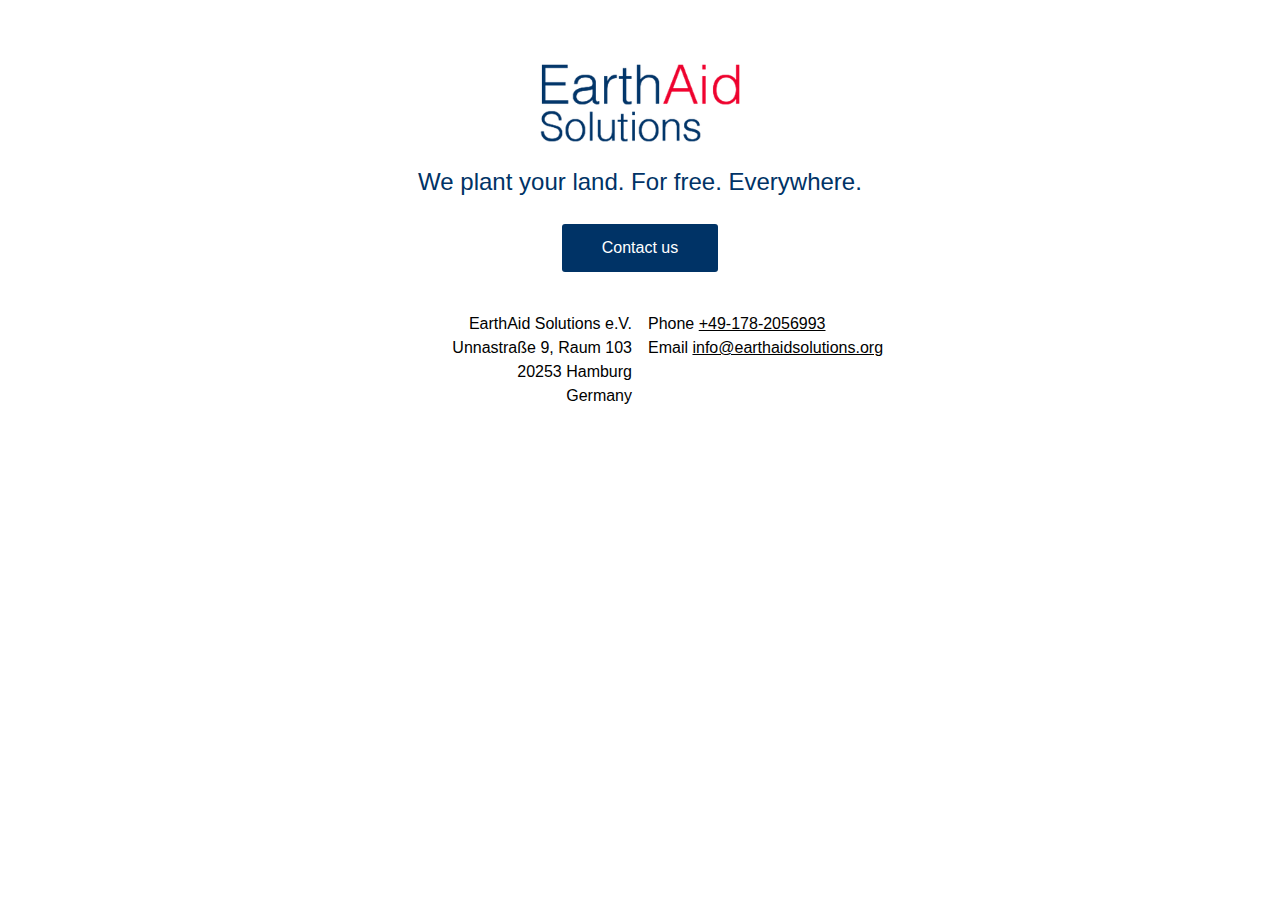
==== index.html @ a62a949a "First contents, basic design, bug fixes" ====
<!DOCTYPE html>
<meta charset=utf-8>
<meta name=viewport content="initial-scale=1, minimum-scale=1, width=device-width">
<title>EarthAid Solutions</title>
<link rel=stylesheet href=/setup/default.css>
<header>
	<img src=/media/logo.png alt="EarthAid Solutions">
	<p>We plant your land. For free. Everywhere.
</header>
<main>
	<a href=mailto:info@earthaidsolutions.org id=action>Contact us</a>
</main>
<footer>
	<p>EarthAid Solutions e.V.<br>Unnastraße 9, Raum 103<br>20253 Hamburg<br>Germany
	<p>Phone <a href=tel:+49-178-2056993>+49-178-2056993</a><br>Email <a href=mailto:info@earthaidsolutions.org>info@earthaidsolutions.org</a>
</footer>
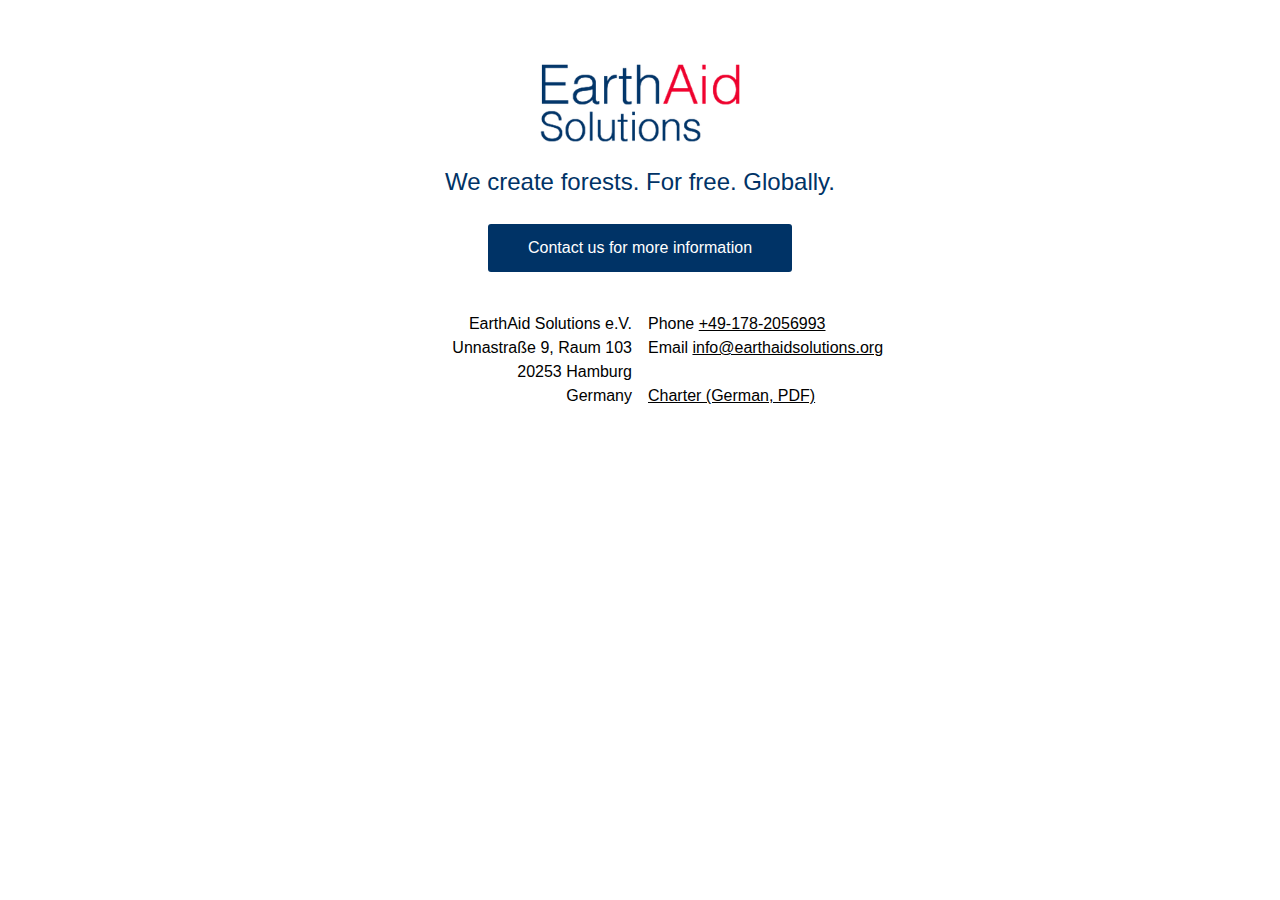
==== commit 3833e85a: "Added charter; updated slogan/copy; some design tweaks" ====
--- a/index.html
+++ b/index.html
@@ -5,12 +5,13 @@
 <link rel=stylesheet href=/setup/default.css>
 <header>
 	<img src=/media/logo.png alt="EarthAid Solutions">
-	<p>We plant your land. For free. Everywhere.
+	<p>We create forests. For free. Globally.
 </header>
 <main>
-	<a href=mailto:info@earthaidsolutions.org id=action>Contact us</a>
+	<a href=mailto:info@earthaidsolutions.org id=action>Contact us for more information</a>
 </main>
 <footer>
 	<p>EarthAid Solutions e.V.<br>Unnastraße 9, Raum 103<br>20253 Hamburg<br>Germany
 	<p>Phone <a href=tel:+49-178-2056993>+49-178-2056993</a><br>Email <a href=mailto:info@earthaidsolutions.org>info@earthaidsolutions.org</a>
+	<p><a href=/documents/earthaid-charter-20180108.pdf>Charter (German, PDF)</a>
 </footer>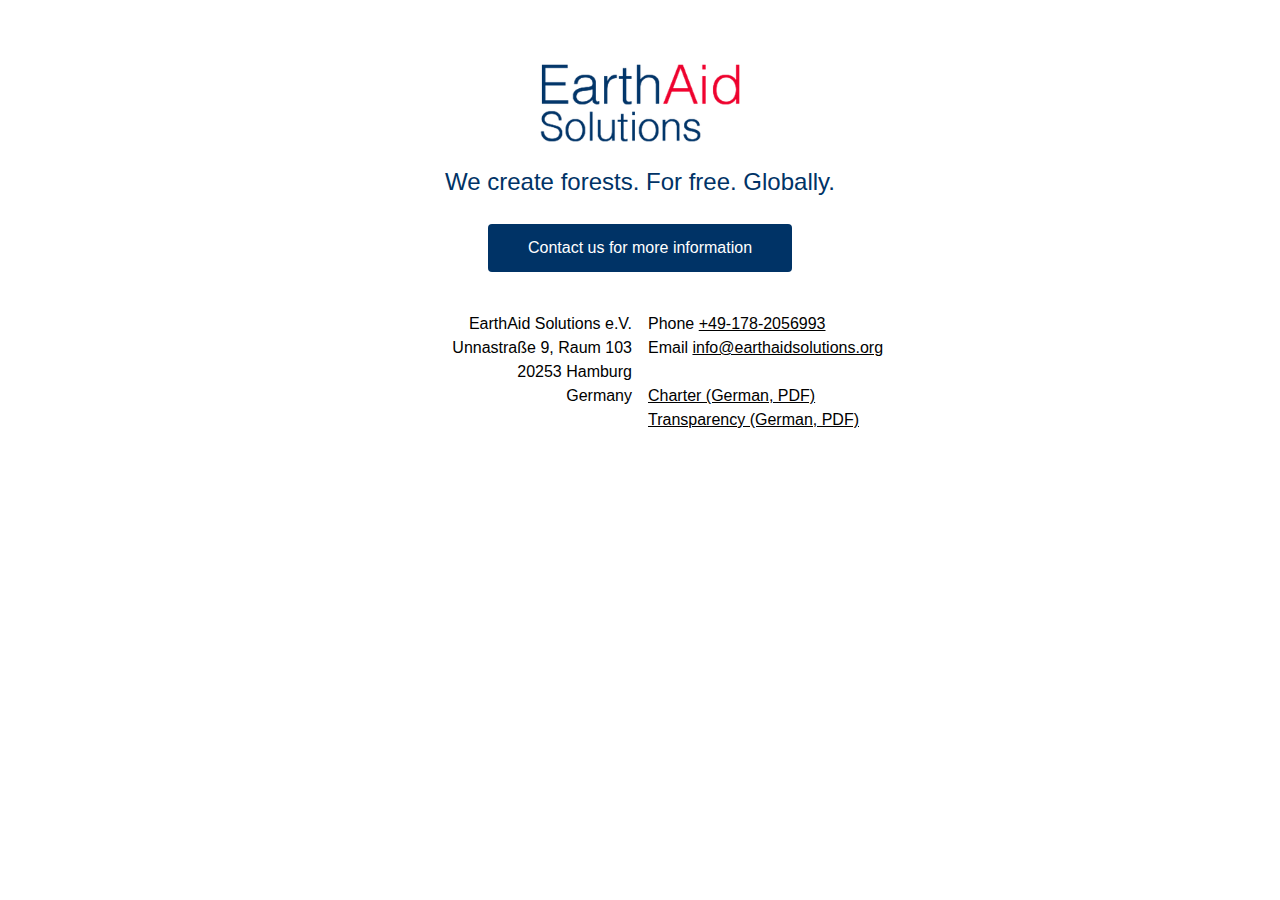
==== commit 756ab1db: "Added transparency doc" ====
--- a/index.html
+++ b/index.html
@@ -5,13 +5,13 @@
 <link rel=stylesheet href=/setup/default.css>
 <header>
 	<img src=/media/logo.png alt="EarthAid Solutions">
-	<p>We create forests. For free. Globally.
+	<p>We create forests. For free.&nbsp;Globally.
 </header>
 <main>
-	<a href=mailto:info@earthaidsolutions.org id=action>Contact us for more information</a>
+	<a href=mailto:info@earthaidsolutions.org id=action>Contact us for more&nbsp;information</a>
 </main>
 <footer>
 	<p>EarthAid Solutions e.V.<br>Unnastraße 9, Raum 103<br>20253 Hamburg<br>Germany
 	<p>Phone <a href=tel:+49-178-2056993>+49-178-2056993</a><br>Email <a href=mailto:info@earthaidsolutions.org>info@earthaidsolutions.org</a>
-	<p><a href=/documents/earthaid-charter-20180108.pdf>Charter (German, PDF)</a>
+	<p><a href=/documents/earthaid-charter-20180108.pdf>Charter (German, PDF)</a><br><a href=/documents/earthaid-transparency.pdf>Transparency (German, PDF)</a>
 </footer>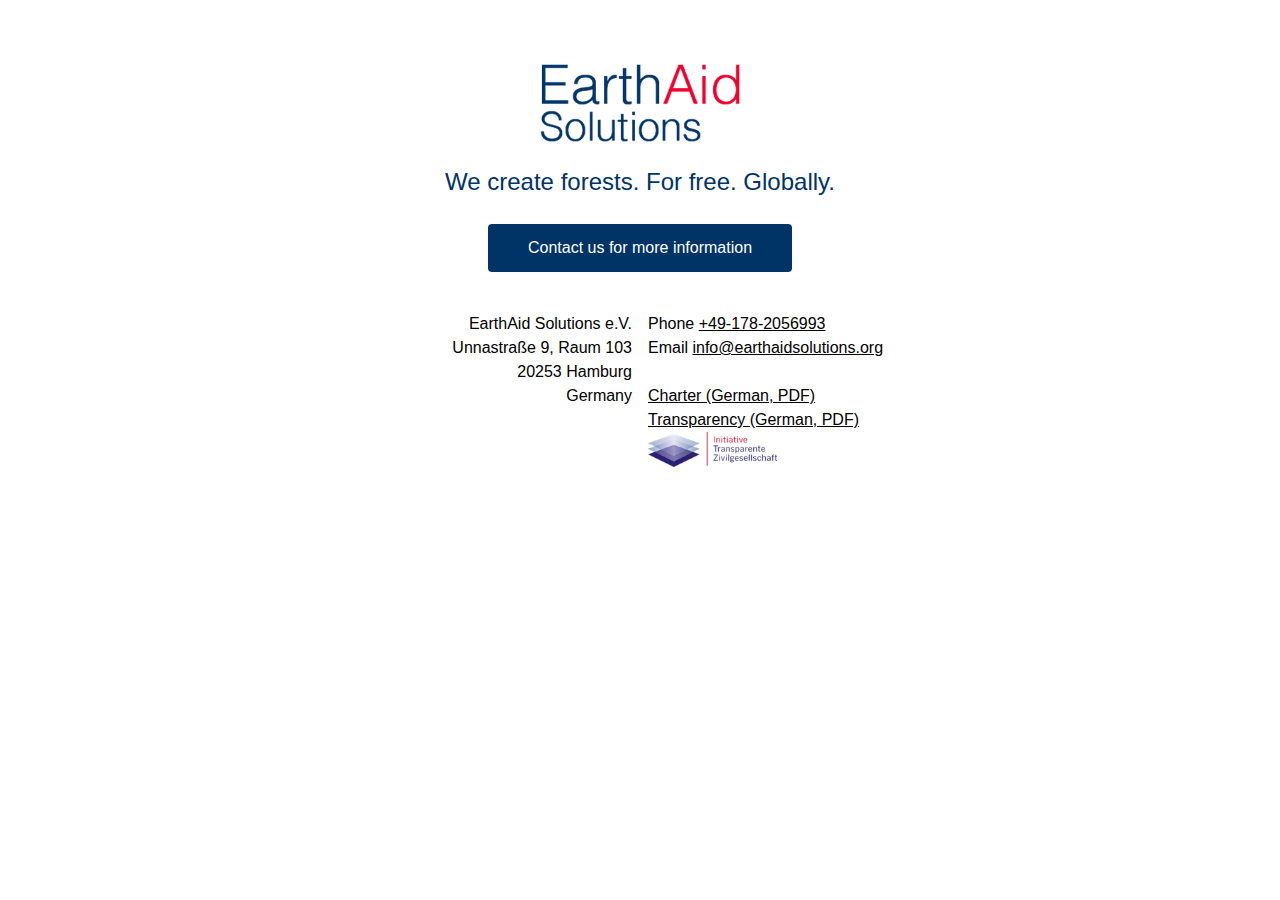
==== commit 145951c6: "Added ITZ logo" ====
--- a/index.html
+++ b/index.html
@@ -13,5 +13,5 @@
 <footer>
 	<p>EarthAid Solutions e.V.<br>Unnastraße 9, Raum 103<br>20253 Hamburg<br>Germany
 	<p>Phone <a href=tel:+49-178-2056993>+49-178-2056993</a><br>Email <a href=mailto:info@earthaidsolutions.org>info@earthaidsolutions.org</a>
-	<p><a href=/documents/earthaid-charter-20180108.pdf>Charter (German, PDF)</a><br><a href=/documents/earthaid-transparency.pdf>Transparency (German, PDF)</a>
+	<p><a href=/documents/earthaid-charter-20180108.pdf>Charter (German, PDF)</a><br><a href=/documents/earthaid-transparency.pdf>Transparency (German, PDF) <img src=/media/logo-itz.png alt="Initiative Transparente Zivilgesellschaft"></a>
 </footer>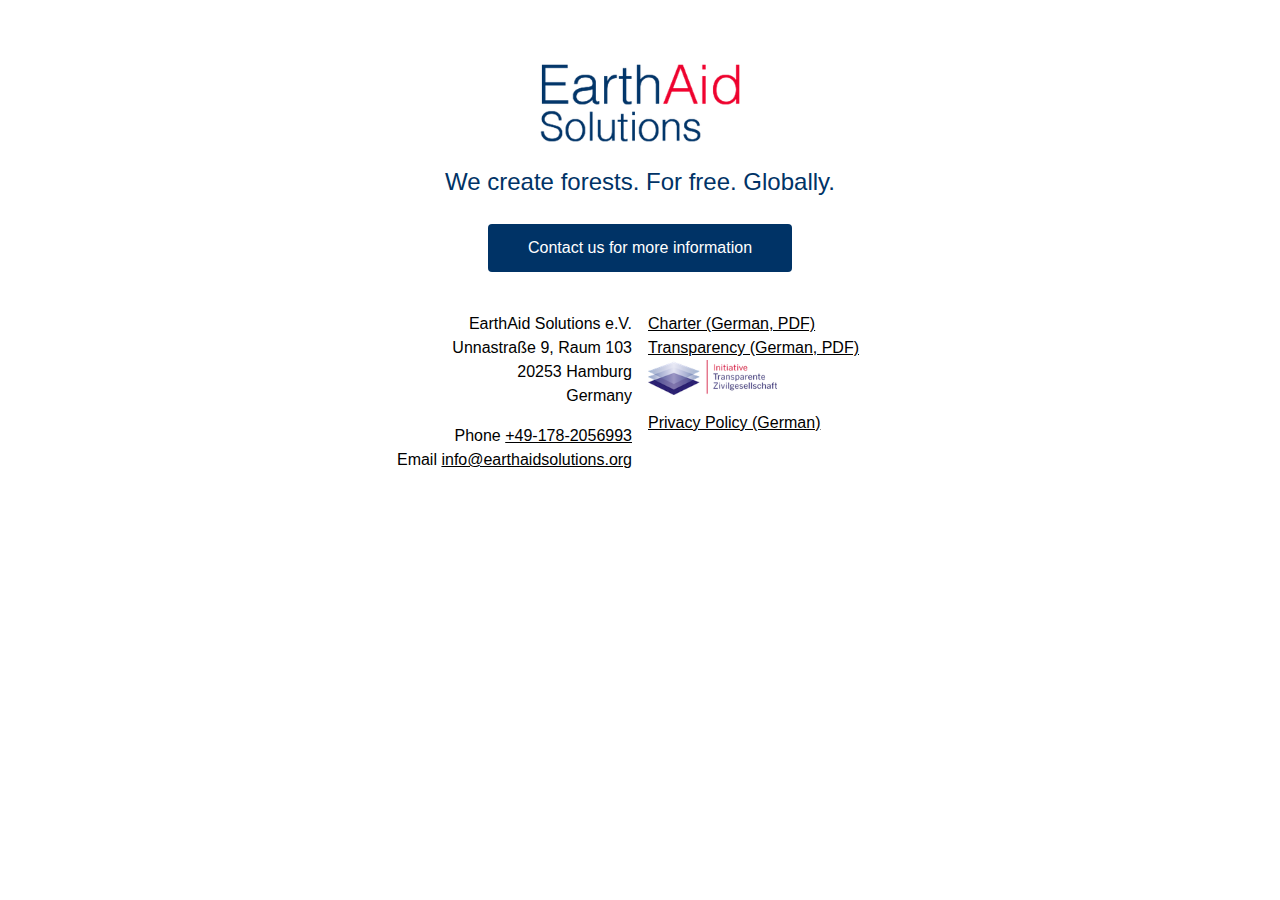
==== commit 9b1892f7: "Privacy policy init, styling reshuffle" ====
--- a/index.html
+++ b/index.html
@@ -2,7 +2,7 @@
 <meta charset=utf-8>
 <meta name=viewport content="initial-scale=1, minimum-scale=1, width=device-width">
 <title>EarthAid Solutions</title>
-<link rel=stylesheet href=/setup/default.css>
+<link rel=stylesheet href=setup/default.css>
 <header>
 	<img src=/media/logo.png alt="EarthAid Solutions">
 	<p>We create forests. For free.&nbsp;Globally.
@@ -11,7 +11,177 @@
 	<a href=mailto:info@earthaidsolutions.org id=action>Contact us for more&nbsp;information</a>
 </main>
 <footer>
-	<p>EarthAid Solutions e.V.<br>Unnastraße 9, Raum 103<br>20253 Hamburg<br>Germany
-	<p>Phone <a href=tel:+49-178-2056993>+49-178-2056993</a><br>Email <a href=mailto:info@earthaidsolutions.org>info@earthaidsolutions.org</a>
-	<p><a href=/documents/earthaid-charter-20180108.pdf>Charter (German, PDF)</a><br><a href=/documents/earthaid-transparency.pdf>Transparency (German, PDF) <img src=/media/logo-itz.png alt="Initiative Transparente Zivilgesellschaft"></a>
-</footer>+	<section>
+		<p>EarthAid Solutions e.V.<br>Unnastraße 9, Raum 103<br>20253 Hamburg<br>Germany
+		<p>Phone <a href=tel:+49-178-2056993>+49-178-2056993</a><br>Email <a href=mailto:info@earthaidsolutions.org>info@earthaidsolutions.org</a>
+	</section>
+	<ul>
+		<li><a href=/documents/earthaid-charter-20180108.pdf>Charter (German, PDF)</a>
+		<li><a href=/documents/earthaid-transparency.pdf>Transparency (German, PDF) <img src=/media/logo-itz.png alt="Initiative Transparente Zivilgesellschaft"></a>
+		<li><a href="#privacy">Privacy Policy (German)</a>
+	</ul>
+</footer>
+<section id=privacy>
+	<h2>Datenschutzerklärung</h2>
+	<p>Wir freuen uns sehr über Ihr Interesse an unserem Unternehmen. Datenschutz hat einen besonders hohen Stellenwert für die Geschäftsleitung der EarthAid Solutions e.V. Eine Nutzung der Internetseiten der EarthAid Solutions e.V. ist grundsätzlich ohne jede Angabe personenbezogener Daten möglich. Sofern eine betroffene Person besondere Services unseres Unternehmens über unsere Internetseite in Anspruch nehmen möchte, könnte jedoch eine Verarbeitung personenbezogener Daten erforderlich werden. Ist die Verarbeitung personenbezogener Daten erforderlich und besteht für eine solche Verarbeitung keine gesetzliche Grundlage, holen wir generell eine Einwilligung der betroffenen Person ein.
+	<p>Die Verarbeitung personenbezogener Daten, beispielsweise des Namens, der Anschrift, E-Mail-Adresse oder Telefonnummer einer betroffenen Person, erfolgt stets im Einklang mit der Datenschutz-Grundverordnung und in Übereinstimmung mit den für die EarthAid Solutions e.V. geltenden landesspezifischen Datenschutzbestimmungen. Mittels dieser Datenschutzerklärung möchte unser Unternehmen die Öffentlichkeit über Art, Umfang und Zweck der von uns erhobenen, genutzten und verarbeiteten personenbezogenen Daten informieren. Ferner werden betroffene Personen mittels dieser Datenschutzerklärung über die ihnen zustehenden Rechte aufgeklärt.
+	<p>Die EarthAid Solutions e.V. hat als für die Verarbeitung Verantwortlicher zahlreiche technische und organisatorische Maßnahmen umgesetzt, um einen möglichst lückenlosen Schutz der über diese Internetseite verarbeiteten personenbezogenen Daten sicherzustellen. Dennoch können Internetbasierte Datenübertragungen grundsätzlich Sicherheitslücken aufweisen, sodass ein absoluter Schutz nicht gewährleistet werden kann. Aus diesem Grund steht es jeder betroffenen Person frei, personenbezogene Daten auch auf alternativen Wegen, beispielsweise telefonisch, an uns zu übermitteln.
+	<h3>1. Begriffsbestimmungen</h3>
+	<p>Die Datenschutzerklärung der EarthAid Solutions e.V. beruht auf den Begrifflichkeiten, die durch den Europäischen Richtlinien- und Verordnungsgeber beim Erlass der Datenschutz-Grundverordnung (DS-GVO) verwendet wurden. Unsere Datenschutzerklärung soll sowohl für die Öffentlichkeit als auch für unsere Kunden und Geschäftspartner einfach lesbar und verständlich sein. Um dies zu gewährleisten, möchten wir vorab die verwendeten Begrifflichkeiten erläutern.
+	<p>Wir verwenden in dieser Datenschutzerklärung unter anderem die folgenden Begriffe:
+		<ul>
+			<li>
+				<h4>a) personenbezogene Daten</h4>
+	<p>Personenbezogene Daten sind alle Informationen, die sich auf eine identifizierte oder identifizierbare natürliche Person (im Folgenden „betroffene Person“) beziehen. Als identifizierbar wird eine natürliche Person angesehen, die direkt oder indirekt, insbesondere mittels Zuordnung zu einer Kennung wie einem Namen, zu einer Kennnummer, zu Standortdaten, zu einer Online-Kennung oder zu einem oder mehreren besonderen Merkmalen, die Ausdruck der physischen, physiologischen, genetischen, psychischen, wirtschaftlichen, kulturellen oder sozialen Identität dieser natürlichen Person sind, identifiziert werden kann.
+		<li>
+			<h4>b) betroffene Person</h4>
+	<p>Betroffene Person ist jede identifizierte oder identifizierbare natürliche Person, deren personenbezogene Daten von dem für die Verarbeitung Verantwortlichen verarbeitet werden.
+		<li>
+			<h4>c) Verarbeitung</h4>
+	<p>Verarbeitung ist jeder mit oder ohne Hilfe automatisierter Verfahren ausgeführte Vorgang oder jede solche Vorgangsreihe im Zusammenhang mit personenbezogenen Daten wie das Erheben, das Erfassen, die Organisation, das Ordnen, die Speicherung, die Anpassung oder Veränderung, das Auslesen, das Abfragen, die Verwendung, die Offenlegung durch Übermittlung, Verbreitung oder eine andere Form der Bereitstellung, den Abgleich oder die Verknüpfung, die Einschränkung, das Löschen oder die Vernichtung.
+		<li>
+			<h4>d) Einschränkung der Verarbeitung</h4>
+	<p>Einschränkung der Verarbeitung ist die Markierung gespeicherter personenbezogener Daten mit dem Ziel, ihre künftige Verarbeitung einzuschränken.
+		<li>
+			<h4>e) Profiling</h4>
+	<p>Profiling ist jede Art der automatisierten Verarbeitung personenbezogener Daten, die darin besteht, dass diese personenbezogenen Daten verwendet werden, um bestimmte persönliche Aspekte, die sich auf eine natürliche Person beziehen, zu bewerten, insbesondere, um Aspekte bezüglich Arbeitsleistung, wirtschaftlicher Lage, Gesundheit, persönlicher Vorlieben, Interessen, Zuverlässigkeit, Verhalten, Aufenthaltsort oder Ortswechsel dieser natürlichen Person zu analysieren oder vorherzusagen.
+		<li>
+			<h4>f) Pseudonymisierung</h4>
+	<p>Pseudonymisierung ist die Verarbeitung personenbezogener Daten in einer Weise, auf welche die personenbezogenen Daten ohne Hinzuziehung zusätzlicher Informationen nicht mehr einer spezifischen betroffenen Person zugeordnet werden können, sofern diese zusätzlichen Informationen gesondert aufbewahrt werden und technischen und organisatorischen Maßnahmen unterliegen, die gewährleisten, dass die personenbezogenen Daten nicht einer identifizierten oder identifizierbaren natürlichen Person zugewiesen werden.
+		<li>
+			<h4>g) Verantwortlicher oder für die Verarbeitung Verantwortlicher</h4>
+	<p>Verantwortlicher oder für die Verarbeitung Verantwortlicher ist die natürliche oder juristische Person, Behörde, Einrichtung oder andere Stelle, die allein oder gemeinsam mit anderen über die Zwecke und Mittel der Verarbeitung von personenbezogenen Daten entscheidet. Sind die Zwecke und Mittel dieser Verarbeitung durch das Unionsrecht oder das Recht der Mitgliedstaaten vorgegeben, so kann der Verantwortliche beziehungsweise können die bestimmten Kriterien seiner Benennung nach dem Unionsrecht oder dem Recht der Mitgliedstaaten vorgesehen werden.
+		<li>
+			<h4>h) Auftragsverarbeiter</h4>
+	<p>Auftragsverarbeiter ist eine natürliche oder juristische Person, Behörde, Einrichtung oder andere Stelle, die personenbezogene Daten im Auftrag des Verantwortlichen verarbeitet.
+		<li>
+			<h4>i) Empfänger</h4>
+	<p>Empfänger ist eine natürliche oder juristische Person, Behörde, Einrichtung oder andere Stelle, der personenbezogene Daten offengelegt werden, unabhängig davon, ob es sich bei ihr um einen Dritten handelt oder nicht. Behörden, die im Rahmen eines bestimmten Untersuchungsauftrags nach dem Unionsrecht oder dem Recht der Mitgliedstaaten möglicherweise personenbezogene Daten erhalten, gelten jedoch nicht als Empfänger.
+		<li>
+			<h4>j) Dritter</h4>
+	<p>Dritter ist eine natürliche oder juristische Person, Behörde, Einrichtung oder andere Stelle außer der betroffenen Person, dem Verantwortlichen, dem Auftragsverarbeiter und den Personen, die unter der unmittelbaren Verantwortung des Verantwortlichen oder des Auftragsverarbeiters befugt sind, die personenbezogenen Daten zu verarbeiten.
+		<li>
+			<h4>k) Einwilligung</h4>
+	<p>Einwilligung ist jede von der betroffenen Person freiwillig für den bestimmten Fall in informierter Weise und unmissverständlich abgegebene Willensbekundung in Form einer Erklärung oder einer sonstigen eindeutigen bestätigenden Handlung, mit der die betroffene Person zu verstehen gibt, dass sie mit der Verarbeitung der sie betreffenden personenbezogenen Daten einverstanden ist.
+		</ul>
+	<h3>2. Name und Anschrift des für die Verarbeitung Verantwortlichen</h3>
+	<p>Verantwortlicher im Sinne der Datenschutz-Grundverordnung, sonstiger in den Mitgliedstaaten der Europäischen Union geltenden Datenschutzgesetze und anderer Bestimmungen mit datenschutzrechtlichem Charakter ist die:
+	<p>EarthAid Solutions e.V. <!-- @@ -->(Kontaktdaten obenstehend)
+	<h3>3. Erfassung von allgemeinen Daten und Informationen</h3>
+	<p>Die Internetseite der EarthAid Solutions e.V. erfasst mit jedem Aufruf der Internetseite durch eine betroffene Person oder ein automatisiertes System eine Reihe von allgemeinen Daten und Informationen. Diese allgemeinen Daten und Informationen werden in den Logfiles des Servers gespeichert. Erfasst werden können die (1) verwendeten Browsertypen und Versionen, (2) das vom zugreifenden System verwendete Betriebssystem, (3) die Internetseite, von welcher ein zugreifendes System auf unsere Internetseite gelangt (sogenannte Referrer), (4) die Unterwebseiten, welche über ein zugreifendes System auf unserer Internetseite angesteuert werden, (5) das Datum und die Uhrzeit eines Zugriffs auf die Internetseite, (6) eine Internet-Protokoll-Adresse (IP-Adresse), (7) der Internet-Service-Provider des zugreifenden Systems und (8) sonstige ähnliche Daten und Informationen, die der Gefahrenabwehr im Falle von Angriffen auf unsere informationstechnologischen Systeme dienen.
+	<p>Bei der Nutzung dieser allgemeinen Daten und Informationen zieht die EarthAid Solutions e.V. keine Rückschlüsse auf die betroffene Person. Diese Informationen werden vielmehr benötigt, um (1) die Inhalte unserer Internetseite korrekt auszuliefern, (2) die Inhalte unserer Internetseite sowie die Werbung für diese zu optimieren, (3) die dauerhafte Funktionsfähigkeit unserer informationstechnologischen Systeme und der Technik unserer Internetseite zu gewährleisten sowie (4) um Strafverfolgungsbehörden im Falle eines Cyberangriffes die zur Strafverfolgung notwendigen Informationen bereitzustellen. Diese anonym erhobenen Daten und Informationen werden durch die EarthAid Solutions e.V. daher einerseits statistisch und ferner mit dem Ziel ausgewertet, den Datenschutz und die Datensicherheit in unserem Unternehmen zu erhöhen, um letztlich ein optimales Schutzniveau für die von uns verarbeiteten personenbezogenen Daten sicherzustellen. Die anonymen Daten der Server-Logfiles werden getrennt von allen durch eine betroffene Person angegebenen personenbezogenen Daten gespeichert.
+	<h3>4. Kontaktmöglichkeit über die Internetseite</h3>
+	<p>Die Internetseite der EarthAid Solutions e.V. enthält aufgrund von gesetzlichen Vorschriften Angaben, die eine schnelle elektronische Kontaktaufnahme zu unserem Unternehmen sowie eine unmittelbare Kommunikation mit uns ermöglichen, was ebenfalls eine allgemeine Adresse der sogenannten elektronischen Post (E-Mail-Adresse) umfasst. Sofern eine betroffene Person per E-Mail oder über ein Kontaktformular den Kontakt mit dem für die Verarbeitung Verantwortlichen aufnimmt, werden die von der betroffenen Person übermittelten personenbezogenen Daten automatisch gespeichert. Solche auf freiwilliger Basis von einer betroffenen Person an den für die Verarbeitung Verantwortlichen übermittelten personenbezogenen Daten werden für Zwecke der Bearbeitung oder der Kontaktaufnahme zur betroffenen Person gespeichert. Es erfolgt keine Weitergabe dieser personenbezogenen Daten an Dritte.
+	<h3>5. Routinemäßige Löschung und Sperrung von personenbezogenen Daten</h3>
+	<p>Der für die Verarbeitung Verantwortliche verarbeitet und speichert personenbezogene Daten der betroffenen Person nur für den Zeitraum, der zur Erreichung des Speicherungszwecks erforderlich ist oder sofern dies durch den Europäischen Richtlinien- und Verordnungsgeber oder einen anderen Gesetzgeber in Gesetzen oder Vorschriften, welchen der für die Verarbeitung Verantwortliche unterliegt, vorgesehen wurde.
+	<p>Entfällt der Speicherungszweck oder läuft eine vom Europäischen Richtlinien- und Verordnungsgeber oder einem anderen zuständigen Gesetzgeber vorgeschriebene Speicherfrist ab, werden die personenbezogenen Daten routinemäßig und entsprechend den gesetzlichen Vorschriften gesperrt oder gelöscht.
+	<h3>6. Rechte der betroffenen Person</h3>
+	<ul>
+		<li>
+			<h4>a) Recht auf Bestätigung</h4>
+			<p>Jede betroffene Person hat das vom Europäischen Richtlinien- und Verordnungsgeber eingeräumte Recht, von dem für die Verarbeitung Verantwortlichen eine Bestätigung darüber zu verlangen, ob sie betreffende personenbezogene Daten verarbeitet werden. Möchte eine betroffene Person dieses Bestätigungsrecht in Anspruch nehmen, kann sie sich hierzu jederzeit an einen Mitarbeiter des für die Verarbeitung Verantwortlichen wenden.
+		<li>
+			<h4>b) Recht auf Auskunft</h4>
+			<p>Jede von der Verarbeitung personenbezogener Daten betroffene Person hat das vom Europäischen Richtlinien- und Verordnungsgeber gewährte Recht, jederzeit von dem für die Verarbeitung Verantwortlichen unentgeltliche Auskunft über die zu seiner Person gespeicherten personenbezogenen Daten und eine Kopie dieser Auskunft zu erhalten. Ferner hat der Europäische Richtlinien- und Verordnungsgeber der betroffenen Person Auskunft über folgende Informationen zugestanden:
+
+	<!-- @@ -->
+
+			<ul>
+				<li>die Verarbeitungszwecke</li>
+				<li>die Kategorien personenbezogener Daten, die verarbeitet werden</li>
+				<li>die Empfänger oder Kategorien von Empfängern, gegenüber denen die personenbezogenen Daten offengelegt worden sind oder noch offengelegt werden, insbesondere bei Empfängern in Drittländern oder bei internationalen Organisationen</li>
+				<li>falls möglich die geplante Dauer, für die die personenbezogenen Daten gespeichert werden, oder, falls dies nicht möglich ist, die Kriterien für die Festlegung dieser Dauer</li>
+				<li>das Bestehen eines Rechts auf Berichtigung oder Löschung der sie betreffenden personenbezogenen Daten oder auf Einschränkung der Verarbeitung durch den Verantwortlichen oder eines Widerspruchsrechts gegen diese Verarbeitung</li>
+				<li>das Bestehen eines Beschwerderechts bei einer Aufsichtsbehörde</li>
+				<li>wenn die personenbezogenen Daten nicht bei der betroffenen Person erhoben werden: Alle verfügbaren Informationen über die Herkunft der Daten</li>
+				<li>das Bestehen einer automatisierten Entscheidungsfindung einschließlich Profiling gemäß Artikel 22 Abs.1 und 4 DS-GVO und – zumindest in diesen Fällen – aussagekräftige Informationen über die involvierte Logik sowie die Tragweite und die angestrebten Auswirkungen einer derartigen Verarbeitung für die betroffene Person</li>
+
+			</ul>
+			<p>Ferner steht der betroffenen Person ein Auskunftsrecht darüber zu, ob personenbezogene Daten an ein Drittland oder an eine internationale Organisation übermittelt wurden. Sofern dies der Fall ist, so steht der betroffenen Person im Übrigen das Recht zu, Auskunft über die geeigneten Garantien im Zusammenhang mit der Übermittlung zu erhalten.
+
+			<p>Möchte eine betroffene Person dieses Auskunftsrecht in Anspruch nehmen, kann sie sich hierzu jederzeit an einen Mitarbeiter des für die Verarbeitung Verantwortlichen wenden.
+		</li>
+		<li><h4>c) Recht auf Berichtigung</h4>
+			<p>Jede von der Verarbeitung personenbezogener Daten betroffene Person hat das vom Europäischen Richtlinien- und Verordnungsgeber gewährte Recht, die unverzügliche Berichtigung sie betreffender unrichtiger personenbezogener Daten zu verlangen. Ferner steht der betroffenen Person das Recht zu, unter Berücksichtigung der Zwecke der Verarbeitung, die Vervollständigung unvollständiger personenbezogener Daten – auch mittels einer ergänzenden Erklärung – zu verlangen.
+
+			<p>Möchte eine betroffene Person dieses Berichtigungsrecht in Anspruch nehmen, kann sie sich hierzu jederzeit an einen Mitarbeiter des für die Verarbeitung Verantwortlichen wenden.</li>
+		<li>
+			<h4>d) Recht auf Löschung (Recht auf Vergessen werden)</h4>
+			<p>Jede von der Verarbeitung personenbezogener Daten betroffene Person hat das vom Europäischen Richtlinien- und Verordnungsgeber gewährte Recht, von dem Verantwortlichen zu verlangen, dass die sie betreffenden personenbezogenen Daten unverzüglich gelöscht werden, sofern einer der folgenden Gründe zutrifft und soweit die Verarbeitung nicht erforderlich ist:
+
+			<ul>
+				<li>Die personenbezogenen Daten wurden für solche Zwecke erhoben oder auf sonstige Weise verarbeitet, für welche sie nicht mehr notwendig sind.</li>
+				<li>Die betroffene Person widerruft ihre Einwilligung, auf die sich die Verarbeitung gemäß Art. 6 Abs. 1 Buchstabe a DS-GVO oder Art. 9 Abs. 2 Buchstabe a DS-GVO stützte, und es fehlt an einer anderweitigen Rechtsgrundlage für die Verarbeitung.</li>
+				<li>Die betroffene Person legt gemäß Art. 21 Abs. 1 DS-GVO Widerspruch gegen die Verarbeitung ein, und es liegen keine vorrangigen berechtigten Gründe für die Verarbeitung vor, oder die betroffene Person legt gemäß Art. 21 Abs. 2 DS-GVO Widerspruch gegen die Verarbeitung ein.</li>
+				<li>Die personenbezogenen Daten wurden unrechtmäßig verarbeitet.</li>
+				<li>Die Löschung der personenbezogenen Daten ist zur Erfüllung einer rechtlichen Verpflichtung nach dem Unionsrecht oder dem Recht der Mitgliedstaaten erforderlich, dem der Verantwortliche unterliegt.</li>
+				<li>Die personenbezogenen Daten wurden in Bezug auf angebotene Dienste der Informationsgesellschaft gemäß Art. 8 Abs. 1 DS-GVO erhoben.</li>
+
+			</ul>
+			<p>Sofern einer der oben genannten Gründe zutrifft und eine betroffene Person die Löschung von personenbezogenen Daten, die bei der EarthAid Solutions e.V. gespeichert sind, veranlassen möchte, kann sie sich hierzu jederzeit an einen Mitarbeiter des für die Verarbeitung Verantwortlichen wenden. Der Mitarbeiter der EarthAid Solutions e.V. wird veranlassen, dass dem Löschverlangen unverzüglich nachgekommen wird.
+
+			<p>Wurden die personenbezogenen Daten von der EarthAid Solutions e.V. öffentlich gemacht und ist unser Unternehmen als Verantwortlicher gemäß Art. 17 Abs. 1 DS-GVO zur Löschung der personenbezogenen Daten verpflichtet, so trifft die EarthAid Solutions e.V. unter Berücksichtigung der verfügbaren Technologie und der Implementierungskosten angemessene Maßnahmen, auch technischer Art, um andere für die Datenverarbeitung Verantwortliche, welche die veröffentlichten personenbezogenen Daten verarbeiten, darüber in Kenntnis zu setzen, dass die betroffene Person von diesen anderen für die Datenverarbeitung Verantwortlichen die Löschung sämtlicher Links zu diesen personenbezogenen Daten oder von Kopien oder Replikationen dieser personenbezogenen Daten verlangt hat, soweit die Verarbeitung nicht erforderlich ist. Der Mitarbeiter der EarthAid Solutions e.V. wird im Einzelfall das Notwendige veranlassen.
+		</li>
+		<li><h4>e) Recht auf Einschränkung der Verarbeitung</h4>
+			<p>Jede von der Verarbeitung personenbezogener Daten betroffene Person hat das vom Europäischen Richtlinien- und Verordnungsgeber gewährte Recht, von dem Verantwortlichen die Einschränkung der Verarbeitung zu verlangen, wenn eine der folgenden Voraussetzungen gegeben ist:
+
+			<ul>
+				<li>Die Richtigkeit der personenbezogenen Daten wird von der betroffenen Person bestritten, und zwar für eine Dauer, die es dem Verantwortlichen ermöglicht, die Richtigkeit der personenbezogenen Daten zu überprüfen.</li>
+				<li>Die Verarbeitung ist unrechtmäßig, die betroffene Person lehnt die Löschung der personenbezogenen Daten ab und verlangt stattdessen die Einschränkung der Nutzung der personenbezogenen Daten.</li>
+				<li>Der Verantwortliche benötigt die personenbezogenen Daten für die Zwecke der Verarbeitung nicht länger, die betroffene Person benötigt sie jedoch zur Geltendmachung, Ausübung oder Verteidigung von Rechtsansprüchen.</li>
+				<li>Die betroffene Person hat Widerspruch gegen die Verarbeitung gem. Art. 21 Abs. 1 DS-GVO eingelegt und es steht noch nicht fest, ob die berechtigten Gründe des Verantwortlichen gegenüber denen der betroffenen Person überwiegen.</li>
+
+			</ul>
+			<p>Sofern eine der oben genannten Voraussetzungen gegeben ist und eine betroffene Person die Einschränkung von personenbezogenen Daten, die bei der EarthAid Solutions e.V. gespeichert sind, verlangen möchte, kann sie sich hierzu jederzeit an einen Mitarbeiter des für die Verarbeitung Verantwortlichen wenden. Der Mitarbeiter der EarthAid Solutions e.V. wird die Einschränkung der Verarbeitung veranlassen.
+		</li>
+		<li><h4>f) Recht auf Datenübertragbarkeit</h4>
+			<p>Jede von der Verarbeitung personenbezogener Daten betroffene Person hat das vom Europäischen Richtlinien- und Verordnungsgeber gewährte Recht, die sie betreffenden personenbezogenen Daten, welche durch die betroffene Person einem Verantwortlichen bereitgestellt wurden, in einem strukturierten, gängigen und maschinenlesbaren Format zu erhalten. Sie hat außerdem das Recht, diese Daten einem anderen Verantwortlichen ohne Behinderung durch den Verantwortlichen, dem die personenbezogenen Daten bereitgestellt wurden, zu übermitteln, sofern die Verarbeitung auf der Einwilligung gemäß Art. 6 Abs. 1 Buchstabe a DS-GVO oder Art. 9 Abs. 2 Buchstabe a DS-GVO oder auf einem Vertrag gemäß Art. 6 Abs. 1 Buchstabe b DS-GVO beruht und die Verarbeitung mithilfe automatisierter Verfahren erfolgt, sofern die Verarbeitung nicht für die Wahrnehmung einer Aufgabe erforderlich ist, die im öffentlichen Interesse liegt oder in Ausübung öffentlicher Gewalt erfolgt, welche dem Verantwortlichen übertragen wurde.
+
+			<p>Ferner hat die betroffene Person bei der Ausübung ihres Rechts auf Datenübertragbarkeit gemäß Art. 20 Abs. 1 DS-GVO das Recht, zu erwirken, dass die personenbezogenen Daten direkt von einem Verantwortlichen an einen anderen Verantwortlichen übermittelt werden, soweit dies technisch machbar ist und sofern hiervon nicht die Rechte und Freiheiten anderer Personen beeinträchtigt werden.
+
+			<p>Zur Geltendmachung des Rechts auf Datenübertragbarkeit kann sich die betroffene Person jederzeit an einen Mitarbeiter der EarthAid Solutions e.V. wenden.
+
+		</li>
+		<li>
+			<h4>g) Recht auf Widerspruch</h4>
+			<p>Jede von der Verarbeitung personenbezogener Daten betroffene Person hat das vom Europäischen Richtlinien- und Verordnungsgeber gewährte Recht, aus Gründen, die sich aus ihrer besonderen Situation ergeben, jederzeit gegen die Verarbeitung sie betreffender personenbezogener Daten, die aufgrund von Art. 6 Abs. 1 Buchstaben e oder f DS-GVO erfolgt, Widerspruch einzulegen. Dies gilt auch für ein auf diese Bestimmungen gestütztes Profiling.
+
+			<p>Die EarthAid Solutions e.V. verarbeitet die personenbezogenen Daten im Falle des Widerspruchs nicht mehr, es sei denn, wir können zwingende schutzwürdige Gründe für die Verarbeitung nachweisen, die den Interessen, Rechten und Freiheiten der betroffenen Person überwiegen, oder die Verarbeitung dient der Geltendmachung, Ausübung oder Verteidigung von Rechtsansprüchen.
+
+			<p>Verarbeitet die EarthAid Solutions e.V. personenbezogene Daten, um Direktwerbung zu betreiben, so hat die betroffene Person das Recht, jederzeit Widerspruch gegen die Verarbeitung der personenbezogenen Daten zum Zwecke derartiger Werbung einzulegen. Dies gilt auch für das Profiling, soweit es mit solcher Direktwerbung in Verbindung steht. Widerspricht die betroffene Person gegenüber der EarthAid Solutions e.V. der Verarbeitung für Zwecke der Direktwerbung, so wird die EarthAid Solutions e.V. die personenbezogenen Daten nicht mehr für diese Zwecke verarbeiten.
+
+			<p>Zudem hat die betroffene Person das Recht, aus Gründen, die sich aus ihrer besonderen Situation ergeben, gegen die sie betreffende Verarbeitung personenbezogener Daten, die bei der EarthAid Solutions e.V. zu wissenschaftlichen oder historischen Forschungszwecken oder zu statistischen Zwecken gemäß Art. 89 Abs. 1 DS-GVO erfolgen, Widerspruch einzulegen, es sei denn, eine solche Verarbeitung ist zur Erfüllung einer im öffentlichen Interesse liegenden Aufgabe erforderlich.
+
+			<p>Zur Ausübung des Rechts auf Widerspruch kann sich die betroffene Person direkt jeden Mitarbeiter der EarthAid Solutions e.V. oder einen anderen Mitarbeiter wenden. Der betroffenen Person steht es ferner frei, im Zusammenhang mit der Nutzung von Diensten der Informationsgesellschaft, ungeachtet der Richtlinie 2002/58/EG, ihr Widerspruchsrecht mittels automatisierter Verfahren auszuüben, bei denen technische Spezifikationen verwendet werden.
+		</li>
+		<li><h4>h) Automatisierte Entscheidungen im Einzelfall einschließlich Profiling</h4>
+			<p>Jede von der Verarbeitung personenbezogener Daten betroffene Person hat das vom Europäischen Richtlinien- und Verordnungsgeber gewährte Recht, nicht einer ausschließlich auf einer automatisierten Verarbeitung – einschließlich Profiling – beruhenden Entscheidung unterworfen zu werden, die ihr gegenüber rechtliche Wirkung entfaltet oder sie in ähnlicher Weise erheblich beeinträchtigt, sofern die Entscheidung (1) nicht für den Abschluss oder die Erfüllung eines Vertrags zwischen der betroffenen Person und dem Verantwortlichen erforderlich ist, oder (2) aufgrund von Rechtsvorschriften der Union oder der Mitgliedstaaten, denen der Verantwortliche unterliegt, zulässig ist und diese Rechtsvorschriften angemessene Maßnahmen zur Wahrung der Rechte und Freiheiten sowie der berechtigten Interessen der betroffenen Person enthalten oder (3) mit ausdrücklicher Einwilligung der betroffenen Person erfolgt.
+
+			<p>Ist die Entscheidung (1) für den Abschluss oder die Erfüllung eines Vertrags zwischen der betroffenen Person und dem Verantwortlichen erforderlich oder (2) erfolgt sie mit ausdrücklicher Einwilligung der betroffenen Person, trifft die EarthAid Solutions e.V. angemessene Maßnahmen, um die Rechte und Freiheiten sowie die berechtigten Interessen der betroffenen Person zu wahren, wozu mindestens das Recht auf Erwirkung des Eingreifens einer Person seitens des Verantwortlichen, auf Darlegung des eigenen Standpunkts und auf Anfechtung der Entscheidung gehört.
+
+			<p>Möchte die betroffene Person Rechte mit Bezug auf automatisierte Entscheidungen geltend machen, kann sie sich hierzu jederzeit an einen Mitarbeiter des für die Verarbeitung Verantwortlichen wenden.
+
+		</li>
+		<li><h4>i) Recht auf Widerruf einer datenschutzrechtlichen Einwilligung</h4>
+			<p>Jede von der Verarbeitung personenbezogener Daten betroffene Person hat das vom Europäischen Richtlinien- und Verordnungsgeber gewährte Recht, eine Einwilligung zur Verarbeitung personenbezogener Daten jederzeit zu widerrufen.
+
+			<p>Möchte die betroffene Person ihr Recht auf Widerruf einer Einwilligung geltend machen, kann sie sich hierzu jederzeit an einen Mitarbeiter des für die Verarbeitung Verantwortlichen wenden.
+
+		</li>
+	</ul>
+
+	<h3>7. Rechtsgrundlage der Verarbeitung</h3>
+	<p>Art. 6 I lit. a DS-GVO dient unserem Unternehmen als Rechtsgrundlage für Verarbeitungsvorgänge, bei denen wir eine Einwilligung für einen bestimmten Verarbeitungszweck einholen. Ist die Verarbeitung personenbezogener Daten zur Erfüllung eines Vertrags, dessen Vertragspartei die betroffene Person ist, erforderlich, wie dies beispielsweise bei Verarbeitungsvorgängen der Fall ist, die für eine Lieferung von Waren oder die Erbringung einer sonstigen Leistung oder Gegenleistung notwendig sind, so beruht die Verarbeitung auf Art. 6 I lit. b DS-GVO. Gleiches gilt für solche Verarbeitungsvorgänge die zur Durchführung vorvertraglicher Maßnahmen erforderlich sind, etwa in Fällen von Anfragen zur unseren Produkten oder Leistungen. Unterliegt unser Unternehmen einer rechtlichen Verpflichtung durch welche eine Verarbeitung von personenbezogenen Daten erforderlich wird, wie beispielsweise zur Erfüllung steuerlicher Pflichten, so basiert die Verarbeitung auf Art. 6 I lit. c DS-GVO. In seltenen Fällen könnte die Verarbeitung von personenbezogenen Daten erforderlich werden, um lebenswichtige Interessen der betroffenen Person oder einer anderen natürlichen Person zu schützen. Dies wäre beispielsweise der Fall, wenn ein Besucher in unserem Betrieb verletzt werden würde und daraufhin sein Name, sein Alter, seine Krankenkassendaten oder sonstige lebenswichtige Informationen an einen Arzt, ein Krankenhaus oder sonstige Dritte weitergegeben werden müssten. Dann würde die Verarbeitung auf Art. 6 I lit. d DS-GVO beruhen.
+		Letztlich könnten Verarbeitungsvorgänge auf Art. 6 I lit. f DS-GVO beruhen. Auf dieser Rechtsgrundlage basieren Verarbeitungsvorgänge, die von keiner der vorgenannten Rechtsgrundlagen erfasst werden, wenn die Verarbeitung zur Wahrung eines berechtigten Interesses unseres Unternehmens oder eines Dritten erforderlich ist, sofern die Interessen, Grundrechte und Grundfreiheiten des Betroffenen nicht überwiegen. Solche Verarbeitungsvorgänge sind uns insbesondere deshalb gestattet, weil sie durch den Europäischen Gesetzgeber besonders erwähnt wurden. Er vertrat insoweit die Auffassung, dass ein berechtigtes Interesse anzunehmen sein könnte, wenn die betroffene Person ein Kunde des Verantwortlichen ist (Erwägungsgrund 47 Satz 2 DS-GVO).
+	<h3>8. Berechtigte Interessen an der Verarbeitung, die von dem Verantwortlichen oder einem Dritten verfolgt werden</h3>
+	<p>Basiert die Verarbeitung personenbezogener Daten auf Artikel 6 I lit. f DS-GVO ist unser berechtigtes Interesse die Durchführung unserer Geschäftstätigkeit zugunsten des Wohlergehens all unserer Mitarbeiter und unserer Anteilseigner.
+	<h3>9. Dauer, für die die personenbezogenen Daten gespeichert werden</h3>
+	<p>Das Kriterium für die Dauer der Speicherung von personenbezogenen Daten ist die jeweilige gesetzliche Aufbewahrungsfrist. Nach Ablauf der Frist werden die entsprechenden Daten routinemäßig gelöscht, sofern sie nicht mehr zur Vertragserfüllung oder Vertragsanbahnung erforderlich sind.
+	<h3>10. Gesetzliche oder vertragliche Vorschriften zur Bereitstellung der personenbezogenen Daten; Erforderlichkeit für den Vertragsabschluss; Verpflichtung der betroffenen Person, die personenbezogenen Daten bereitzustellen; mögliche Folgen der Nichtbereitstellung</h3>
+	<p>Wir klären Sie darüber auf, dass die Bereitstellung personenbezogener Daten zum Teil gesetzlich vorgeschrieben ist (z.B. Steuervorschriften) oder sich auch aus vertraglichen Regelungen (z.B. Angaben zum Vertragspartner) ergeben kann.
+		Mitunter kann es zu einem Vertragsschluss erforderlich sein, dass eine betroffene Person uns personenbezogene Daten zur Verfügung stellt, die in der Folge durch uns verarbeitet werden müssen. Die betroffene Person ist beispielsweise verpflichtet uns personenbezogene Daten bereitzustellen, wenn unser Unternehmen mit ihr einen Vertrag abschließt. Eine Nichtbereitstellung der personenbezogenen Daten hätte zur Folge, dass der Vertrag mit dem Betroffenen nicht geschlossen werden könnte.
+		Vor einer Bereitstellung personenbezogener Daten durch den Betroffenen muss sich der Betroffene an einen unserer Mitarbeiter wenden. Unser Mitarbeiter klärt den Betroffenen einzelfallbezogen darüber auf, ob die Bereitstellung der personenbezogenen Daten gesetzlich oder vertraglich vorgeschrieben oder für den Vertragsabschluss erforderlich ist, ob eine Verpflichtung besteht, die personenbezogenen Daten bereitzustellen, und welche Folgen die Nichtbereitstellung der personenbezogenen Daten hätte.
+	<h3>11. Bestehen einer automatisierten Entscheidungsfindung</h3>
+	<p>Als verantwortungsbewusstes Unternehmen verzichten wir auf eine automatische Entscheidungsfindung oder ein Profiling.
+	<p>Diese Datenschutzerklärung wurde durch den Datenschutzerklärungs-Generator der DGD Deutsche Gesellschaft für Datenschutz GmbH, die als <a href="https://dg-datenschutz.de/datenschutz-dienstleistungen/externer-datenschutzbeauftragter/">Externer Datenschutzbeauftragter München</a> tätig ist, in Kooperation mit dem <a href="https://www.wbs-law.de/">Rechtsanwalt für Datenschutzrecht Christian Solmecke</a> erstellt.
+</section>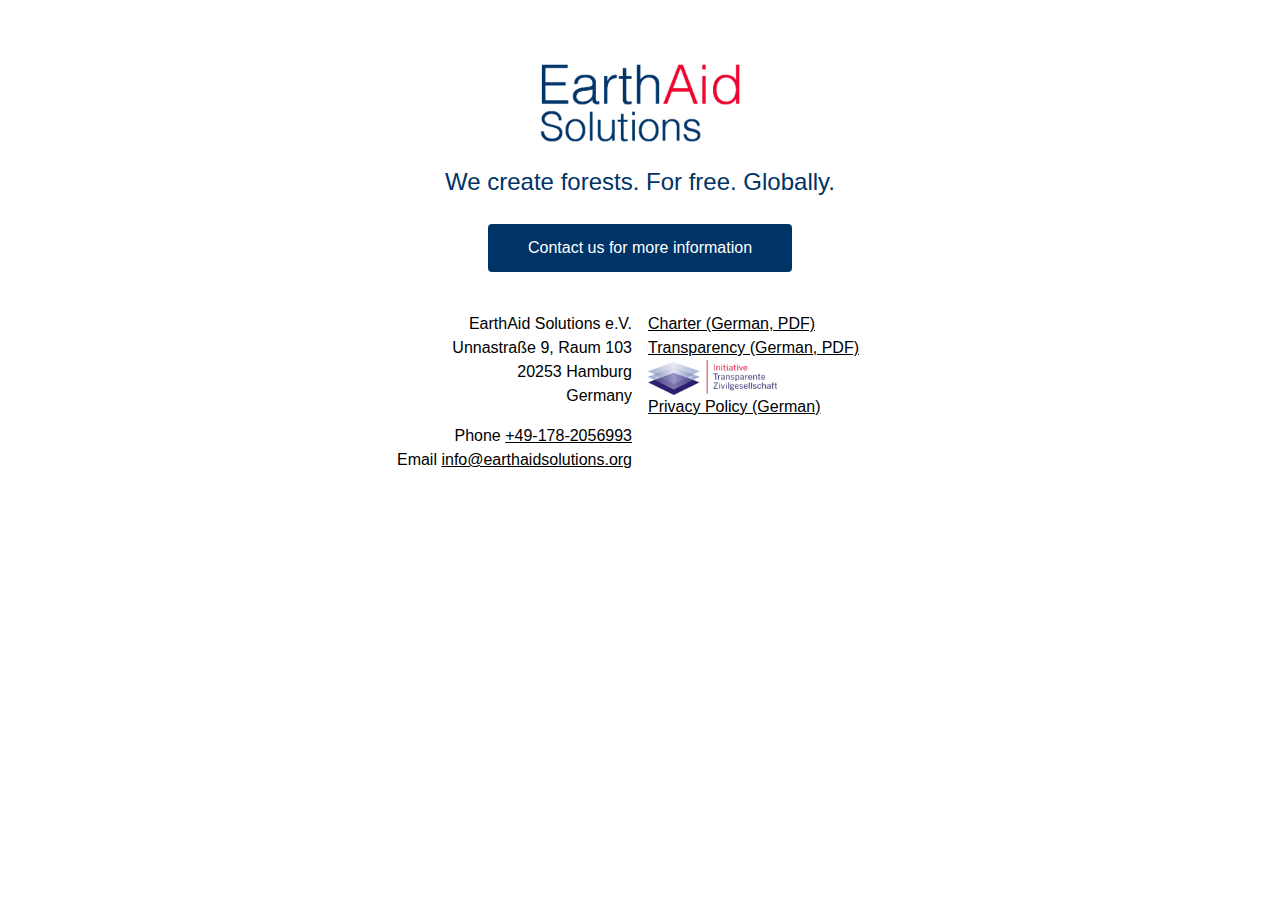
==== commit 6589bb26: "Improved formatting and styling" ====
--- a/index.html
+++ b/index.html
@@ -66,7 +66,7 @@
 		</ul>
 	<h3>2. Name und Anschrift des für die Verarbeitung Verantwortlichen</h3>
 	<p>Verantwortlicher im Sinne der Datenschutz-Grundverordnung, sonstiger in den Mitgliedstaaten der Europäischen Union geltenden Datenschutzgesetze und anderer Bestimmungen mit datenschutzrechtlichem Charakter ist die:
-	<p>EarthAid Solutions e.V. <!-- @@ -->(Kontaktdaten obenstehend)
+	<p>EarthAid Solutions e.V. (Kontaktdaten obenstehend)
 	<h3>3. Erfassung von allgemeinen Daten und Informationen</h3>
 	<p>Die Internetseite der EarthAid Solutions e.V. erfasst mit jedem Aufruf der Internetseite durch eine betroffene Person oder ein automatisiertes System eine Reihe von allgemeinen Daten und Informationen. Diese allgemeinen Daten und Informationen werden in den Logfiles des Servers gespeichert. Erfasst werden können die (1) verwendeten Browsertypen und Versionen, (2) das vom zugreifenden System verwendete Betriebssystem, (3) die Internetseite, von welcher ein zugreifendes System auf unsere Internetseite gelangt (sogenannte Referrer), (4) die Unterwebseiten, welche über ein zugreifendes System auf unserer Internetseite angesteuert werden, (5) das Datum und die Uhrzeit eines Zugriffs auf die Internetseite, (6) eine Internet-Protokoll-Adresse (IP-Adresse), (7) der Internet-Service-Provider des zugreifenden Systems und (8) sonstige ähnliche Daten und Informationen, die der Gefahrenabwehr im Falle von Angriffen auf unsere informationstechnologischen Systeme dienen.
 	<p>Bei der Nutzung dieser allgemeinen Daten und Informationen zieht die EarthAid Solutions e.V. keine Rückschlüsse auf die betroffene Person. Diese Informationen werden vielmehr benötigt, um (1) die Inhalte unserer Internetseite korrekt auszuliefern, (2) die Inhalte unserer Internetseite sowie die Werbung für diese zu optimieren, (3) die dauerhafte Funktionsfähigkeit unserer informationstechnologischen Systeme und der Technik unserer Internetseite zu gewährleisten sowie (4) um Strafverfolgungsbehörden im Falle eines Cyberangriffes die zur Strafverfolgung notwendigen Informationen bereitzustellen. Diese anonym erhobenen Daten und Informationen werden durch die EarthAid Solutions e.V. daher einerseits statistisch und ferner mit dem Ziel ausgewertet, den Datenschutz und die Datensicherheit in unserem Unternehmen zu erhöhen, um letztlich ein optimales Schutzniveau für die von uns verarbeiteten personenbezogenen Daten sicherzustellen. Die anonymen Daten der Server-Logfiles werden getrennt von allen durch eine betroffene Person angegebenen personenbezogenen Daten gespeichert.
@@ -83,104 +83,78 @@
 		<li>
 			<h4>b) Recht auf Auskunft</h4>
 			<p>Jede von der Verarbeitung personenbezogener Daten betroffene Person hat das vom Europäischen Richtlinien- und Verordnungsgeber gewährte Recht, jederzeit von dem für die Verarbeitung Verantwortlichen unentgeltliche Auskunft über die zu seiner Person gespeicherten personenbezogenen Daten und eine Kopie dieser Auskunft zu erhalten. Ferner hat der Europäische Richtlinien- und Verordnungsgeber der betroffenen Person Auskunft über folgende Informationen zugestanden:
-
-	<!-- @@ -->
-
 			<ul>
-				<li>die Verarbeitungszwecke</li>
-				<li>die Kategorien personenbezogener Daten, die verarbeitet werden</li>
-				<li>die Empfänger oder Kategorien von Empfängern, gegenüber denen die personenbezogenen Daten offengelegt worden sind oder noch offengelegt werden, insbesondere bei Empfängern in Drittländern oder bei internationalen Organisationen</li>
-				<li>falls möglich die geplante Dauer, für die die personenbezogenen Daten gespeichert werden, oder, falls dies nicht möglich ist, die Kriterien für die Festlegung dieser Dauer</li>
-				<li>das Bestehen eines Rechts auf Berichtigung oder Löschung der sie betreffenden personenbezogenen Daten oder auf Einschränkung der Verarbeitung durch den Verantwortlichen oder eines Widerspruchsrechts gegen diese Verarbeitung</li>
-				<li>das Bestehen eines Beschwerderechts bei einer Aufsichtsbehörde</li>
-				<li>wenn die personenbezogenen Daten nicht bei der betroffenen Person erhoben werden: Alle verfügbaren Informationen über die Herkunft der Daten</li>
-				<li>das Bestehen einer automatisierten Entscheidungsfindung einschließlich Profiling gemäß Artikel 22 Abs.1 und 4 DS-GVO und – zumindest in diesen Fällen – aussagekräftige Informationen über die involvierte Logik sowie die Tragweite und die angestrebten Auswirkungen einer derartigen Verarbeitung für die betroffene Person</li>
-
+				<li>die Verarbeitungszwecke
+				<li>die Kategorien personenbezogener Daten, die verarbeitet werden
+				<li>die Empfänger oder Kategorien von Empfängern, gegenüber denen die personenbezogenen Daten offengelegt worden sind oder noch offengelegt werden, insbesondere bei Empfängern in Drittländern oder bei internationalen Organisationen
+				<li>falls möglich die geplante Dauer, für die die personenbezogenen Daten gespeichert werden, oder, falls dies nicht möglich ist, die Kriterien für die Festlegung dieser Dauer
+				<li>das Bestehen eines Rechts auf Berichtigung oder Löschung der sie betreffenden personenbezogenen Daten oder auf Einschränkung der Verarbeitung durch den Verantwortlichen oder eines Widerspruchsrechts gegen diese Verarbeitung
+				<li>das Bestehen eines Beschwerderechts bei einer Aufsichtsbehörde
+				<li>wenn die personenbezogenen Daten nicht bei der betroffenen Person erhoben werden: Alle verfügbaren Informationen über die Herkunft der Daten
+				<li>das Bestehen einer automatisierten Entscheidungsfindung einschließlich Profiling gemäß Artikel 22 Abs.1 und 4 DS-GVO und – zumindest in diesen Fällen – aussagekräftige Informationen über die involvierte Logik sowie die Tragweite und die angestrebten Auswirkungen einer derartigen Verarbeitung für die betroffene Person
 			</ul>
 			<p>Ferner steht der betroffenen Person ein Auskunftsrecht darüber zu, ob personenbezogene Daten an ein Drittland oder an eine internationale Organisation übermittelt wurden. Sofern dies der Fall ist, so steht der betroffenen Person im Übrigen das Recht zu, Auskunft über die geeigneten Garantien im Zusammenhang mit der Übermittlung zu erhalten.
-
 			<p>Möchte eine betroffene Person dieses Auskunftsrecht in Anspruch nehmen, kann sie sich hierzu jederzeit an einen Mitarbeiter des für die Verarbeitung Verantwortlichen wenden.
-		</li>
-		<li><h4>c) Recht auf Berichtigung</h4>
+		<li>
+			<h4>c) Recht auf Berichtigung</h4>
 			<p>Jede von der Verarbeitung personenbezogener Daten betroffene Person hat das vom Europäischen Richtlinien- und Verordnungsgeber gewährte Recht, die unverzügliche Berichtigung sie betreffender unrichtiger personenbezogener Daten zu verlangen. Ferner steht der betroffenen Person das Recht zu, unter Berücksichtigung der Zwecke der Verarbeitung, die Vervollständigung unvollständiger personenbezogener Daten – auch mittels einer ergänzenden Erklärung – zu verlangen.
-
-			<p>Möchte eine betroffene Person dieses Berichtigungsrecht in Anspruch nehmen, kann sie sich hierzu jederzeit an einen Mitarbeiter des für die Verarbeitung Verantwortlichen wenden.</li>
+			<p>Möchte eine betroffene Person dieses Berichtigungsrecht in Anspruch nehmen, kann sie sich hierzu jederzeit an einen Mitarbeiter des für die Verarbeitung Verantwortlichen wenden.
 		<li>
 			<h4>d) Recht auf Löschung (Recht auf Vergessen werden)</h4>
 			<p>Jede von der Verarbeitung personenbezogener Daten betroffene Person hat das vom Europäischen Richtlinien- und Verordnungsgeber gewährte Recht, von dem Verantwortlichen zu verlangen, dass die sie betreffenden personenbezogenen Daten unverzüglich gelöscht werden, sofern einer der folgenden Gründe zutrifft und soweit die Verarbeitung nicht erforderlich ist:
-
 			<ul>
-				<li>Die personenbezogenen Daten wurden für solche Zwecke erhoben oder auf sonstige Weise verarbeitet, für welche sie nicht mehr notwendig sind.</li>
-				<li>Die betroffene Person widerruft ihre Einwilligung, auf die sich die Verarbeitung gemäß Art. 6 Abs. 1 Buchstabe a DS-GVO oder Art. 9 Abs. 2 Buchstabe a DS-GVO stützte, und es fehlt an einer anderweitigen Rechtsgrundlage für die Verarbeitung.</li>
-				<li>Die betroffene Person legt gemäß Art. 21 Abs. 1 DS-GVO Widerspruch gegen die Verarbeitung ein, und es liegen keine vorrangigen berechtigten Gründe für die Verarbeitung vor, oder die betroffene Person legt gemäß Art. 21 Abs. 2 DS-GVO Widerspruch gegen die Verarbeitung ein.</li>
-				<li>Die personenbezogenen Daten wurden unrechtmäßig verarbeitet.</li>
-				<li>Die Löschung der personenbezogenen Daten ist zur Erfüllung einer rechtlichen Verpflichtung nach dem Unionsrecht oder dem Recht der Mitgliedstaaten erforderlich, dem der Verantwortliche unterliegt.</li>
-				<li>Die personenbezogenen Daten wurden in Bezug auf angebotene Dienste der Informationsgesellschaft gemäß Art. 8 Abs. 1 DS-GVO erhoben.</li>
-
+				<li>Die personenbezogenen Daten wurden für solche Zwecke erhoben oder auf sonstige Weise verarbeitet, für welche sie nicht mehr notwendig sind.
+				<li>Die betroffene Person widerruft ihre Einwilligung, auf die sich die Verarbeitung gemäß Art. 6 Abs. 1 Buchstabe a DS-GVO oder Art. 9 Abs. 2 Buchstabe a DS-GVO stützte, und es fehlt an einer anderweitigen Rechtsgrundlage für die Verarbeitung.
+				<li>Die betroffene Person legt gemäß Art. 21 Abs. 1 DS-GVO Widerspruch gegen die Verarbeitung ein, und es liegen keine vorrangigen berechtigten Gründe für die Verarbeitung vor, oder die betroffene Person legt gemäß Art. 21 Abs. 2 DS-GVO Widerspruch gegen die Verarbeitung ein.
+				<li>Die personenbezogenen Daten wurden unrechtmäßig verarbeitet.
+				<li>Die Löschung der personenbezogenen Daten ist zur Erfüllung einer rechtlichen Verpflichtung nach dem Unionsrecht oder dem Recht der Mitgliedstaaten erforderlich, dem der Verantwortliche unterliegt.
+				<li>Die personenbezogenen Daten wurden in Bezug auf angebotene Dienste der Informationsgesellschaft gemäß Art. 8 Abs. 1 DS-GVO erhoben.
 			</ul>
 			<p>Sofern einer der oben genannten Gründe zutrifft und eine betroffene Person die Löschung von personenbezogenen Daten, die bei der EarthAid Solutions e.V. gespeichert sind, veranlassen möchte, kann sie sich hierzu jederzeit an einen Mitarbeiter des für die Verarbeitung Verantwortlichen wenden. Der Mitarbeiter der EarthAid Solutions e.V. wird veranlassen, dass dem Löschverlangen unverzüglich nachgekommen wird.
-
 			<p>Wurden die personenbezogenen Daten von der EarthAid Solutions e.V. öffentlich gemacht und ist unser Unternehmen als Verantwortlicher gemäß Art. 17 Abs. 1 DS-GVO zur Löschung der personenbezogenen Daten verpflichtet, so trifft die EarthAid Solutions e.V. unter Berücksichtigung der verfügbaren Technologie und der Implementierungskosten angemessene Maßnahmen, auch technischer Art, um andere für die Datenverarbeitung Verantwortliche, welche die veröffentlichten personenbezogenen Daten verarbeiten, darüber in Kenntnis zu setzen, dass die betroffene Person von diesen anderen für die Datenverarbeitung Verantwortlichen die Löschung sämtlicher Links zu diesen personenbezogenen Daten oder von Kopien oder Replikationen dieser personenbezogenen Daten verlangt hat, soweit die Verarbeitung nicht erforderlich ist. Der Mitarbeiter der EarthAid Solutions e.V. wird im Einzelfall das Notwendige veranlassen.
-		</li>
-		<li><h4>e) Recht auf Einschränkung der Verarbeitung</h4>
+		<li>
+			<h4>e) Recht auf Einschränkung der Verarbeitung</h4>
 			<p>Jede von der Verarbeitung personenbezogener Daten betroffene Person hat das vom Europäischen Richtlinien- und Verordnungsgeber gewährte Recht, von dem Verantwortlichen die Einschränkung der Verarbeitung zu verlangen, wenn eine der folgenden Voraussetzungen gegeben ist:
-
 			<ul>
-				<li>Die Richtigkeit der personenbezogenen Daten wird von der betroffenen Person bestritten, und zwar für eine Dauer, die es dem Verantwortlichen ermöglicht, die Richtigkeit der personenbezogenen Daten zu überprüfen.</li>
-				<li>Die Verarbeitung ist unrechtmäßig, die betroffene Person lehnt die Löschung der personenbezogenen Daten ab und verlangt stattdessen die Einschränkung der Nutzung der personenbezogenen Daten.</li>
-				<li>Der Verantwortliche benötigt die personenbezogenen Daten für die Zwecke der Verarbeitung nicht länger, die betroffene Person benötigt sie jedoch zur Geltendmachung, Ausübung oder Verteidigung von Rechtsansprüchen.</li>
-				<li>Die betroffene Person hat Widerspruch gegen die Verarbeitung gem. Art. 21 Abs. 1 DS-GVO eingelegt und es steht noch nicht fest, ob die berechtigten Gründe des Verantwortlichen gegenüber denen der betroffenen Person überwiegen.</li>
-
+				<li>Die Richtigkeit der personenbezogenen Daten wird von der betroffenen Person bestritten, und zwar für eine Dauer, die es dem Verantwortlichen ermöglicht, die Richtigkeit der personenbezogenen Daten zu überprüfen.
+				<li>Die Verarbeitung ist unrechtmäßig, die betroffene Person lehnt die Löschung der personenbezogenen Daten ab und verlangt stattdessen die Einschränkung der Nutzung der personenbezogenen Daten.
+				<li>Der Verantwortliche benötigt die personenbezogenen Daten für die Zwecke der Verarbeitung nicht länger, die betroffene Person benötigt sie jedoch zur Geltendmachung, Ausübung oder Verteidigung von Rechtsansprüchen.
+				<li>Die betroffene Person hat Widerspruch gegen die Verarbeitung gem. Art. 21 Abs. 1 DS-GVO eingelegt und es steht noch nicht fest, ob die berechtigten Gründe des Verantwortlichen gegenüber denen der betroffenen Person überwiegen.
 			</ul>
 			<p>Sofern eine der oben genannten Voraussetzungen gegeben ist und eine betroffene Person die Einschränkung von personenbezogenen Daten, die bei der EarthAid Solutions e.V. gespeichert sind, verlangen möchte, kann sie sich hierzu jederzeit an einen Mitarbeiter des für die Verarbeitung Verantwortlichen wenden. Der Mitarbeiter der EarthAid Solutions e.V. wird die Einschränkung der Verarbeitung veranlassen.
-		</li>
-		<li><h4>f) Recht auf Datenübertragbarkeit</h4>
+		<li>
+			<h4>f) Recht auf Datenübertragbarkeit</h4>
 			<p>Jede von der Verarbeitung personenbezogener Daten betroffene Person hat das vom Europäischen Richtlinien- und Verordnungsgeber gewährte Recht, die sie betreffenden personenbezogenen Daten, welche durch die betroffene Person einem Verantwortlichen bereitgestellt wurden, in einem strukturierten, gängigen und maschinenlesbaren Format zu erhalten. Sie hat außerdem das Recht, diese Daten einem anderen Verantwortlichen ohne Behinderung durch den Verantwortlichen, dem die personenbezogenen Daten bereitgestellt wurden, zu übermitteln, sofern die Verarbeitung auf der Einwilligung gemäß Art. 6 Abs. 1 Buchstabe a DS-GVO oder Art. 9 Abs. 2 Buchstabe a DS-GVO oder auf einem Vertrag gemäß Art. 6 Abs. 1 Buchstabe b DS-GVO beruht und die Verarbeitung mithilfe automatisierter Verfahren erfolgt, sofern die Verarbeitung nicht für die Wahrnehmung einer Aufgabe erforderlich ist, die im öffentlichen Interesse liegt oder in Ausübung öffentlicher Gewalt erfolgt, welche dem Verantwortlichen übertragen wurde.
-
 			<p>Ferner hat die betroffene Person bei der Ausübung ihres Rechts auf Datenübertragbarkeit gemäß Art. 20 Abs. 1 DS-GVO das Recht, zu erwirken, dass die personenbezogenen Daten direkt von einem Verantwortlichen an einen anderen Verantwortlichen übermittelt werden, soweit dies technisch machbar ist und sofern hiervon nicht die Rechte und Freiheiten anderer Personen beeinträchtigt werden.
-
 			<p>Zur Geltendmachung des Rechts auf Datenübertragbarkeit kann sich die betroffene Person jederzeit an einen Mitarbeiter der EarthAid Solutions e.V. wenden.
-
-		</li>
 		<li>
 			<h4>g) Recht auf Widerspruch</h4>
 			<p>Jede von der Verarbeitung personenbezogener Daten betroffene Person hat das vom Europäischen Richtlinien- und Verordnungsgeber gewährte Recht, aus Gründen, die sich aus ihrer besonderen Situation ergeben, jederzeit gegen die Verarbeitung sie betreffender personenbezogener Daten, die aufgrund von Art. 6 Abs. 1 Buchstaben e oder f DS-GVO erfolgt, Widerspruch einzulegen. Dies gilt auch für ein auf diese Bestimmungen gestütztes Profiling.
-
 			<p>Die EarthAid Solutions e.V. verarbeitet die personenbezogenen Daten im Falle des Widerspruchs nicht mehr, es sei denn, wir können zwingende schutzwürdige Gründe für die Verarbeitung nachweisen, die den Interessen, Rechten und Freiheiten der betroffenen Person überwiegen, oder die Verarbeitung dient der Geltendmachung, Ausübung oder Verteidigung von Rechtsansprüchen.
-
 			<p>Verarbeitet die EarthAid Solutions e.V. personenbezogene Daten, um Direktwerbung zu betreiben, so hat die betroffene Person das Recht, jederzeit Widerspruch gegen die Verarbeitung der personenbezogenen Daten zum Zwecke derartiger Werbung einzulegen. Dies gilt auch für das Profiling, soweit es mit solcher Direktwerbung in Verbindung steht. Widerspricht die betroffene Person gegenüber der EarthAid Solutions e.V. der Verarbeitung für Zwecke der Direktwerbung, so wird die EarthAid Solutions e.V. die personenbezogenen Daten nicht mehr für diese Zwecke verarbeiten.
-
 			<p>Zudem hat die betroffene Person das Recht, aus Gründen, die sich aus ihrer besonderen Situation ergeben, gegen die sie betreffende Verarbeitung personenbezogener Daten, die bei der EarthAid Solutions e.V. zu wissenschaftlichen oder historischen Forschungszwecken oder zu statistischen Zwecken gemäß Art. 89 Abs. 1 DS-GVO erfolgen, Widerspruch einzulegen, es sei denn, eine solche Verarbeitung ist zur Erfüllung einer im öffentlichen Interesse liegenden Aufgabe erforderlich.
-
 			<p>Zur Ausübung des Rechts auf Widerspruch kann sich die betroffene Person direkt jeden Mitarbeiter der EarthAid Solutions e.V. oder einen anderen Mitarbeiter wenden. Der betroffenen Person steht es ferner frei, im Zusammenhang mit der Nutzung von Diensten der Informationsgesellschaft, ungeachtet der Richtlinie 2002/58/EG, ihr Widerspruchsrecht mittels automatisierter Verfahren auszuüben, bei denen technische Spezifikationen verwendet werden.
-		</li>
-		<li><h4>h) Automatisierte Entscheidungen im Einzelfall einschließlich Profiling</h4>
+		<li>
+			<h4>h) Automatisierte Entscheidungen im Einzelfall einschließlich Profiling</h4>
 			<p>Jede von der Verarbeitung personenbezogener Daten betroffene Person hat das vom Europäischen Richtlinien- und Verordnungsgeber gewährte Recht, nicht einer ausschließlich auf einer automatisierten Verarbeitung – einschließlich Profiling – beruhenden Entscheidung unterworfen zu werden, die ihr gegenüber rechtliche Wirkung entfaltet oder sie in ähnlicher Weise erheblich beeinträchtigt, sofern die Entscheidung (1) nicht für den Abschluss oder die Erfüllung eines Vertrags zwischen der betroffenen Person und dem Verantwortlichen erforderlich ist, oder (2) aufgrund von Rechtsvorschriften der Union oder der Mitgliedstaaten, denen der Verantwortliche unterliegt, zulässig ist und diese Rechtsvorschriften angemessene Maßnahmen zur Wahrung der Rechte und Freiheiten sowie der berechtigten Interessen der betroffenen Person enthalten oder (3) mit ausdrücklicher Einwilligung der betroffenen Person erfolgt.
-
 			<p>Ist die Entscheidung (1) für den Abschluss oder die Erfüllung eines Vertrags zwischen der betroffenen Person und dem Verantwortlichen erforderlich oder (2) erfolgt sie mit ausdrücklicher Einwilligung der betroffenen Person, trifft die EarthAid Solutions e.V. angemessene Maßnahmen, um die Rechte und Freiheiten sowie die berechtigten Interessen der betroffenen Person zu wahren, wozu mindestens das Recht auf Erwirkung des Eingreifens einer Person seitens des Verantwortlichen, auf Darlegung des eigenen Standpunkts und auf Anfechtung der Entscheidung gehört.
-
 			<p>Möchte die betroffene Person Rechte mit Bezug auf automatisierte Entscheidungen geltend machen, kann sie sich hierzu jederzeit an einen Mitarbeiter des für die Verarbeitung Verantwortlichen wenden.
-
-		</li>
-		<li><h4>i) Recht auf Widerruf einer datenschutzrechtlichen Einwilligung</h4>
+		<li>
+			<h4>i) Recht auf Widerruf einer datenschutzrechtlichen Einwilligung</h4>
 			<p>Jede von der Verarbeitung personenbezogener Daten betroffene Person hat das vom Europäischen Richtlinien- und Verordnungsgeber gewährte Recht, eine Einwilligung zur Verarbeitung personenbezogener Daten jederzeit zu widerrufen.
-
 			<p>Möchte die betroffene Person ihr Recht auf Widerruf einer Einwilligung geltend machen, kann sie sich hierzu jederzeit an einen Mitarbeiter des für die Verarbeitung Verantwortlichen wenden.
-
-		</li>
 	</ul>
-
 	<h3>7. Rechtsgrundlage der Verarbeitung</h3>
 	<p>Art. 6 I lit. a DS-GVO dient unserem Unternehmen als Rechtsgrundlage für Verarbeitungsvorgänge, bei denen wir eine Einwilligung für einen bestimmten Verarbeitungszweck einholen. Ist die Verarbeitung personenbezogener Daten zur Erfüllung eines Vertrags, dessen Vertragspartei die betroffene Person ist, erforderlich, wie dies beispielsweise bei Verarbeitungsvorgängen der Fall ist, die für eine Lieferung von Waren oder die Erbringung einer sonstigen Leistung oder Gegenleistung notwendig sind, so beruht die Verarbeitung auf Art. 6 I lit. b DS-GVO. Gleiches gilt für solche Verarbeitungsvorgänge die zur Durchführung vorvertraglicher Maßnahmen erforderlich sind, etwa in Fällen von Anfragen zur unseren Produkten oder Leistungen. Unterliegt unser Unternehmen einer rechtlichen Verpflichtung durch welche eine Verarbeitung von personenbezogenen Daten erforderlich wird, wie beispielsweise zur Erfüllung steuerlicher Pflichten, so basiert die Verarbeitung auf Art. 6 I lit. c DS-GVO. In seltenen Fällen könnte die Verarbeitung von personenbezogenen Daten erforderlich werden, um lebenswichtige Interessen der betroffenen Person oder einer anderen natürlichen Person zu schützen. Dies wäre beispielsweise der Fall, wenn ein Besucher in unserem Betrieb verletzt werden würde und daraufhin sein Name, sein Alter, seine Krankenkassendaten oder sonstige lebenswichtige Informationen an einen Arzt, ein Krankenhaus oder sonstige Dritte weitergegeben werden müssten. Dann würde die Verarbeitung auf Art. 6 I lit. d DS-GVO beruhen.
-		Letztlich könnten Verarbeitungsvorgänge auf Art. 6 I lit. f DS-GVO beruhen. Auf dieser Rechtsgrundlage basieren Verarbeitungsvorgänge, die von keiner der vorgenannten Rechtsgrundlagen erfasst werden, wenn die Verarbeitung zur Wahrung eines berechtigten Interesses unseres Unternehmens oder eines Dritten erforderlich ist, sofern die Interessen, Grundrechte und Grundfreiheiten des Betroffenen nicht überwiegen. Solche Verarbeitungsvorgänge sind uns insbesondere deshalb gestattet, weil sie durch den Europäischen Gesetzgeber besonders erwähnt wurden. Er vertrat insoweit die Auffassung, dass ein berechtigtes Interesse anzunehmen sein könnte, wenn die betroffene Person ein Kunde des Verantwortlichen ist (Erwägungsgrund 47 Satz 2 DS-GVO).
+	<p>Letztlich könnten Verarbeitungsvorgänge auf Art. 6 I lit. f DS-GVO beruhen. Auf dieser Rechtsgrundlage basieren Verarbeitungsvorgänge, die von keiner der vorgenannten Rechtsgrundlagen erfasst werden, wenn die Verarbeitung zur Wahrung eines berechtigten Interesses unseres Unternehmens oder eines Dritten erforderlich ist, sofern die Interessen, Grundrechte und Grundfreiheiten des Betroffenen nicht überwiegen. Solche Verarbeitungsvorgänge sind uns insbesondere deshalb gestattet, weil sie durch den Europäischen Gesetzgeber besonders erwähnt wurden. Er vertrat insoweit die Auffassung, dass ein berechtigtes Interesse anzunehmen sein könnte, wenn die betroffene Person ein Kunde des Verantwortlichen ist (Erwägungsgrund 47 Satz 2 DS-GVO).
 	<h3>8. Berechtigte Interessen an der Verarbeitung, die von dem Verantwortlichen oder einem Dritten verfolgt werden</h3>
 	<p>Basiert die Verarbeitung personenbezogener Daten auf Artikel 6 I lit. f DS-GVO ist unser berechtigtes Interesse die Durchführung unserer Geschäftstätigkeit zugunsten des Wohlergehens all unserer Mitarbeiter und unserer Anteilseigner.
 	<h3>9. Dauer, für die die personenbezogenen Daten gespeichert werden</h3>
 	<p>Das Kriterium für die Dauer der Speicherung von personenbezogenen Daten ist die jeweilige gesetzliche Aufbewahrungsfrist. Nach Ablauf der Frist werden die entsprechenden Daten routinemäßig gelöscht, sofern sie nicht mehr zur Vertragserfüllung oder Vertragsanbahnung erforderlich sind.
 	<h3>10. Gesetzliche oder vertragliche Vorschriften zur Bereitstellung der personenbezogenen Daten; Erforderlichkeit für den Vertragsabschluss; Verpflichtung der betroffenen Person, die personenbezogenen Daten bereitzustellen; mögliche Folgen der Nichtbereitstellung</h3>
 	<p>Wir klären Sie darüber auf, dass die Bereitstellung personenbezogener Daten zum Teil gesetzlich vorgeschrieben ist (z.B. Steuervorschriften) oder sich auch aus vertraglichen Regelungen (z.B. Angaben zum Vertragspartner) ergeben kann.
-		Mitunter kann es zu einem Vertragsschluss erforderlich sein, dass eine betroffene Person uns personenbezogene Daten zur Verfügung stellt, die in der Folge durch uns verarbeitet werden müssen. Die betroffene Person ist beispielsweise verpflichtet uns personenbezogene Daten bereitzustellen, wenn unser Unternehmen mit ihr einen Vertrag abschließt. Eine Nichtbereitstellung der personenbezogenen Daten hätte zur Folge, dass der Vertrag mit dem Betroffenen nicht geschlossen werden könnte.
-		Vor einer Bereitstellung personenbezogener Daten durch den Betroffenen muss sich der Betroffene an einen unserer Mitarbeiter wenden. Unser Mitarbeiter klärt den Betroffenen einzelfallbezogen darüber auf, ob die Bereitstellung der personenbezogenen Daten gesetzlich oder vertraglich vorgeschrieben oder für den Vertragsabschluss erforderlich ist, ob eine Verpflichtung besteht, die personenbezogenen Daten bereitzustellen, und welche Folgen die Nichtbereitstellung der personenbezogenen Daten hätte.
+	<p>Mitunter kann es zu einem Vertragsschluss erforderlich sein, dass eine betroffene Person uns personenbezogene Daten zur Verfügung stellt, die in der Folge durch uns verarbeitet werden müssen. Die betroffene Person ist beispielsweise verpflichtet uns personenbezogene Daten bereitzustellen, wenn unser Unternehmen mit ihr einen Vertrag abschließt. Eine Nichtbereitstellung der personenbezogenen Daten hätte zur Folge, dass der Vertrag mit dem Betroffenen nicht geschlossen werden könnte.
+	<p>Vor einer Bereitstellung personenbezogener Daten durch den Betroffenen muss sich der Betroffene an einen unserer Mitarbeiter wenden. Unser Mitarbeiter klärt den Betroffenen einzelfallbezogen darüber auf, ob die Bereitstellung der personenbezogenen Daten gesetzlich oder vertraglich vorgeschrieben oder für den Vertragsabschluss erforderlich ist, ob eine Verpflichtung besteht, die personenbezogenen Daten bereitzustellen, und welche Folgen die Nichtbereitstellung der personenbezogenen Daten hätte.
 	<h3>11. Bestehen einer automatisierten Entscheidungsfindung</h3>
 	<p>Als verantwortungsbewusstes Unternehmen verzichten wir auf eine automatische Entscheidungsfindung oder ein Profiling.
 	<p>Diese Datenschutzerklärung wurde durch den Datenschutzerklärungs-Generator der DGD Deutsche Gesellschaft für Datenschutz GmbH, die als <a href="https://dg-datenschutz.de/datenschutz-dienstleistungen/externer-datenschutzbeauftragter/">Externer Datenschutzbeauftragter München</a> tätig ist, in Kooperation mit dem <a href="https://www.wbs-law.de/">Rechtsanwalt für Datenschutzrecht Christian Solmecke</a> erstellt.
